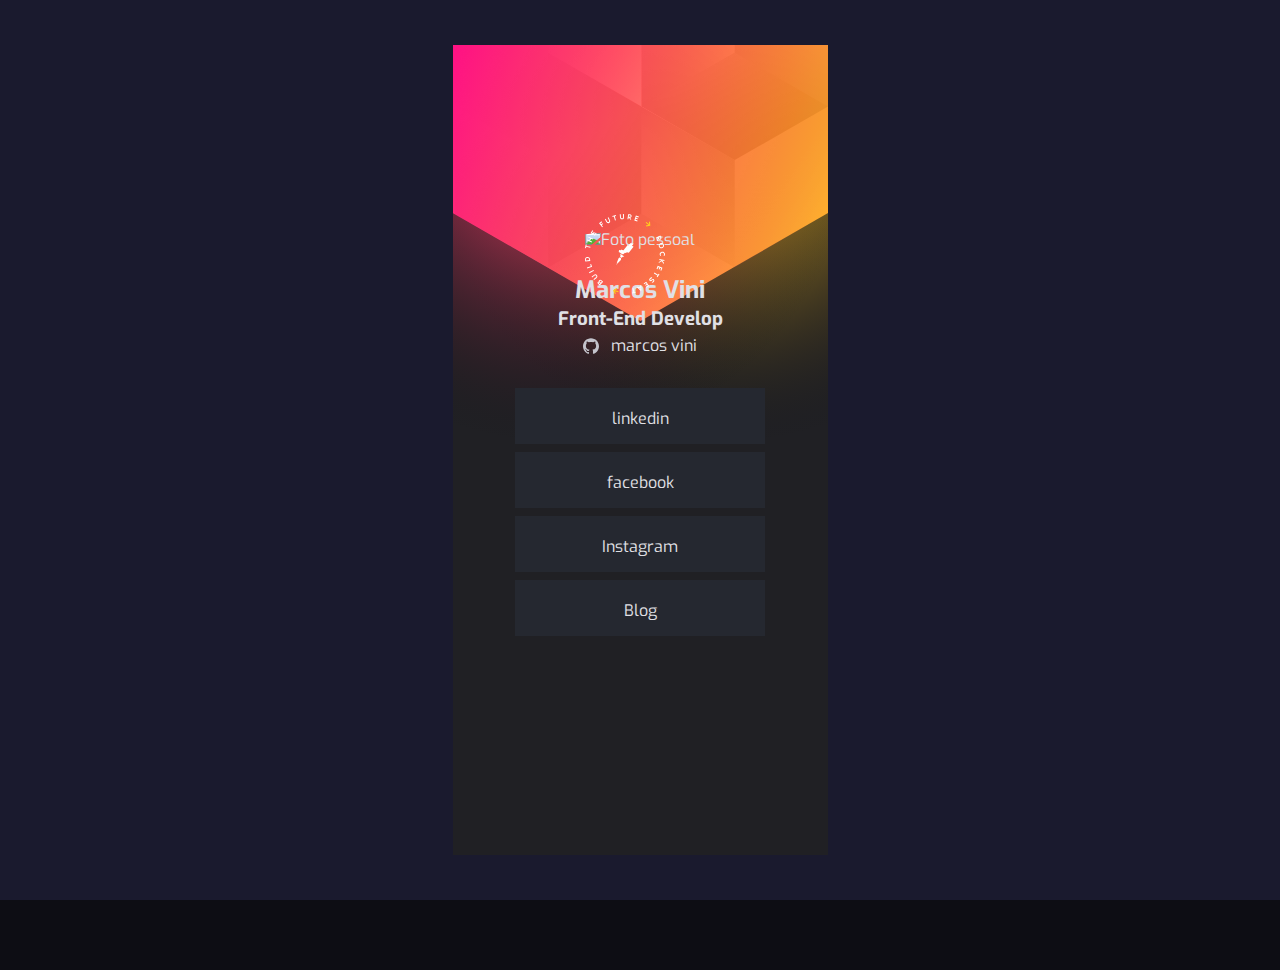
==== index.html @ bfc4aecf "fazendo alterações no card da nlw" ====
<!DOCTYPE html>

<html>
  <head>
    <title>Marcos vini - Front End Develop</title>

    <meta charset="UTF-8">
    <meta http-equiv="X-UA-Compatible" content="IE=edge">
    <meta name="viewport" content="width=device-width, initial-scale=1.0">
    <link rel="stylesheet" href="style.css" />
    <link rel="stylesheet" href="background.css" />


    <link rel="preconnect" href="https://fonts.googleapis.com" />
    <link rel="preconnect" href="https://fonts.gstatic.com" crossorigin />

    <link
      href="https://fonts.googleapis.com/css2?family=Roboto:wght@400;700&display=swap"
      rel="stylesheet"
    />
  </head>
  <body>

    <div class="context">
      <h1></h1>
    </div>

    <div class="area">
      <ul class="circles">
          <li></li>
          <li></li>
          <li></li>
          <li></li>
          <li></li>
          <li></li>
          <li></li>
          <li></li>
          <li></li>
      </ul>
      

      
<!-- assssssssssssssssssssssssssssssssssssss -->
    <div class="principal">
      <main>
      
        <div class="container">
          <div class="avatar">
            <span>
              <img src="images/build.svg" alt="Selo Rocketseat" />
            </span>
            <img
              src="https://avatars.githubusercontent.com/u/51343240?v=4"
              alt="Foto pessoal"
              id="UserImage"
            />
          </div>
  
          <h1 id="userName">Marcos Vini</h1>
          <h3>Front-End Develop</h3>
          <a id="userLink" 
          href="https://github.com/marcoscode404" 
          target="_blank">
            <img src="images/github.svg" alt="ícone github" />
            <span id="userLogin">marcos vini</span></a
            
          >
  
          <p id="userBio">
            
          </p>
  
          <ul id="socialLinks">
            <li class="linkedin">
              <a href="https://www.linkedin.com/in/marcos-vini-984903181/" 
              target="_blank">
                <!-- <img src="images/icons8-linkedin.svg" alt="ícone youtube" /> -->
                linkedin
              </a>
            </li>
            <li class="facebook">
              <a href="https://facebook.com/maykbrito" 
              target="_blank">
                <!-- <img src="images/icons8-facebook.svg" alt="ícone facebook" /> -->
                facebook
              </a>
            </li>
            <li class="instagram">
              <a href="https://instagram.com/maykbrito" 
              target="_blank">
                <!-- <img src="images/icons8-instagram.svg" alt="ícone instagram" /> -->
                Instagram
              </a>
            </li>
            <li class="Blog">
              <a href="https://twitter.com/maykbrito" 
              target="_blank">
                <!-- <img src="images/twitter.svg" alt="ícone twitter" /> -->
                Blog
              </a>
            </li>
  
            
          </ul>
          
        </div>
  
  
        
      </main>
  
    </div>

    <footer class="footer">

    </footer>


    </div>


    <script src="main.js"></script>

    
    <!-- script -->
  </body>
</html>
---- style.css ----
* {
  margin: 0;
  padding: 0;
  box-sizing: border-box;
}

html,
body {
  --black: hsl(240, 6%, 13%);
  --grey: hsl(240, 9%, 89%);

  height: 100%;
  font-family: 'Roboto', sans-serif;
  -webkit-font-smoothing: antialiased;
}

body {
  display: grid;
  place-items: center;
  /* background:   linear-gradient(to top, #000 50%, #000000 ); */
  
  
}

.principal {
  width: 100%;
  height: 100%;
  display: flex;
  /* background-color: red; */
  align-items: center;
  justify-content: center;
}

main {
  background: url(images/background.svg);
  width: 375px;
  height: 810px;
  position: absolute;

}

.container {
  max-width: 250px;
  margin-left: auto;
  margin-right: auto;
  text-align: center;
  

  color: var(--grey);
}

.avatar {
  width: 10rem;
  margin: 11.5rem auto 0;

  position: relative;
}

.avatar span {
  position: absolute;
  top: -15px;
  z-index: 1;
}

.avatar > img {
  width: 10rem;
  height: 11.5rem;
  object-fit: cover;

  clip-path: polygon(50% 0, 100% 25%, 100% 75%, 50% 100%, 0 75%, 0 25%);
}

h1 {
  font-size: 1.5rem;

  margin-top: 1.50rem;
}

a {
  color: var(--grey);
  text-decoration: none;

  margin-top: 0.25rem;

  display: flex;
  gap: 0.75rem;

  justify-content: center;
  align-items: center;
}

p {
  margin-top: 2rem;
}

ul {
  margin-top: 1rem;

  list-style: none;
  padding: 0;

  display: flex;
  align-items: center;
  flex-direction: column;
  gap: 0.5rem;
  align-items: flex-start;

  
}

#socialLinks li:hover{
  background-color: rgb(90, 14, 107);
}


#socialLinks li {
  display: flex;
  align-items: center;
  justify-content: center;
  background-color: rgb(37, 40, 48);
  height: 3.5em;
  width: 100%;
}

#socialLinks li a img {
 
  width: 40px;
  height: 40px;
  background-color: rgb(49, 32, 32);
  display: flex;
  align-items: center;
  justify-content: center;

}


@media screen and (max-width: 620px) {

  main {
  width: 308px;
  height: 750px;
  
  

  }


}
---- background.css ----
@import url('https://fonts.googleapis.com/css?family=Exo:400,700');

*{
    margin: 0px;
    padding: 0px;
    box-sizing: border-box;
}

body{
    font-family: 'Exo', sans-serif;
}


.context {
    width: 100%;
    position: absolute;
    top:50vh;
    
}

.context h1{
    text-align: center;
    color: #fff;
    font-size: 50px;
}


.area{
    background: #1a1a2e;  
    background: -webkit-linear-gradient(to left, #8f94fb, #4e54c8);  
    width: 100%;
    height:100vh;
    
    
   
}

.circles{
    position: absolute;
    top: 0;
    left: 0;
    width: 100%;
    height: 100%;
    overflow: hidden;
}

.circles li{
    position: absolute;
    display: block;
    list-style: none;
    width: 10px;
    height: 10px;
    background: rgba(255, 255, 255, 0.2);
    animation: animate 25s linear infinite;
    bottom: -150px;
    
}

.circles li:nth-child(1){
    left: 25%;
    width: 10px;
    height: 10px;
    animation-delay: 0s;
}


.circles li:nth-child(2){
    left: 10%;
    width: 10px;
    height: 10px;
    animation-delay: 2s;
    animation-duration: 12s;
}

.circles li:nth-child(3){
    left: 70%;
    width: 20px;
    height: 20px;
    animation-delay: 4s;
}

.circles li:nth-child(4){
    left: 40%;
    width: 20px;
    height: 20px;
    animation-delay: 0s;
    animation-duration: 18s;
}

.circles li:nth-child(5){
    left: 65%;
    width: 20px;
    height: 20px;
    animation-delay: 0s;
}

.circles li:nth-child(6){
    left: 75%;
    width: 110px;
    height: 110px;
    animation-delay: 3s;
}

.circles li:nth-child(7){
    left: 35%;
    width: 20px;
    height: 20px;
    animation-delay: 7s;
}

.circles li:nth-child(8){
    left: 50%;
    width: 25px;
    height: 25px;
    animation-delay: 15s;
    animation-duration: 45s;
}

.circles li:nth-child(9){
    left: 20%;
    width: 15px;
    height: 15px;
    animation-delay: 2s;
    animation-duration: 35s;
}

.circles li:nth-child(10){
    left: 85%;
    width: 20px;
    height: 20px;
    animation-delay: 0s;
    animation-duration: 11s;
}

.footer{
    background-color: #0d0d14;  
    width: 100%;
    height: 70px;
}



@keyframes animate {

    0%{
        transform: translateY(0) rotate(0deg);
        opacity: 1;
        border-radius: 0;
    }

    100%{
        transform: translateY(-1000px) rotate(720deg);
        opacity: 0;
        border-radius: 50%;
    }

}
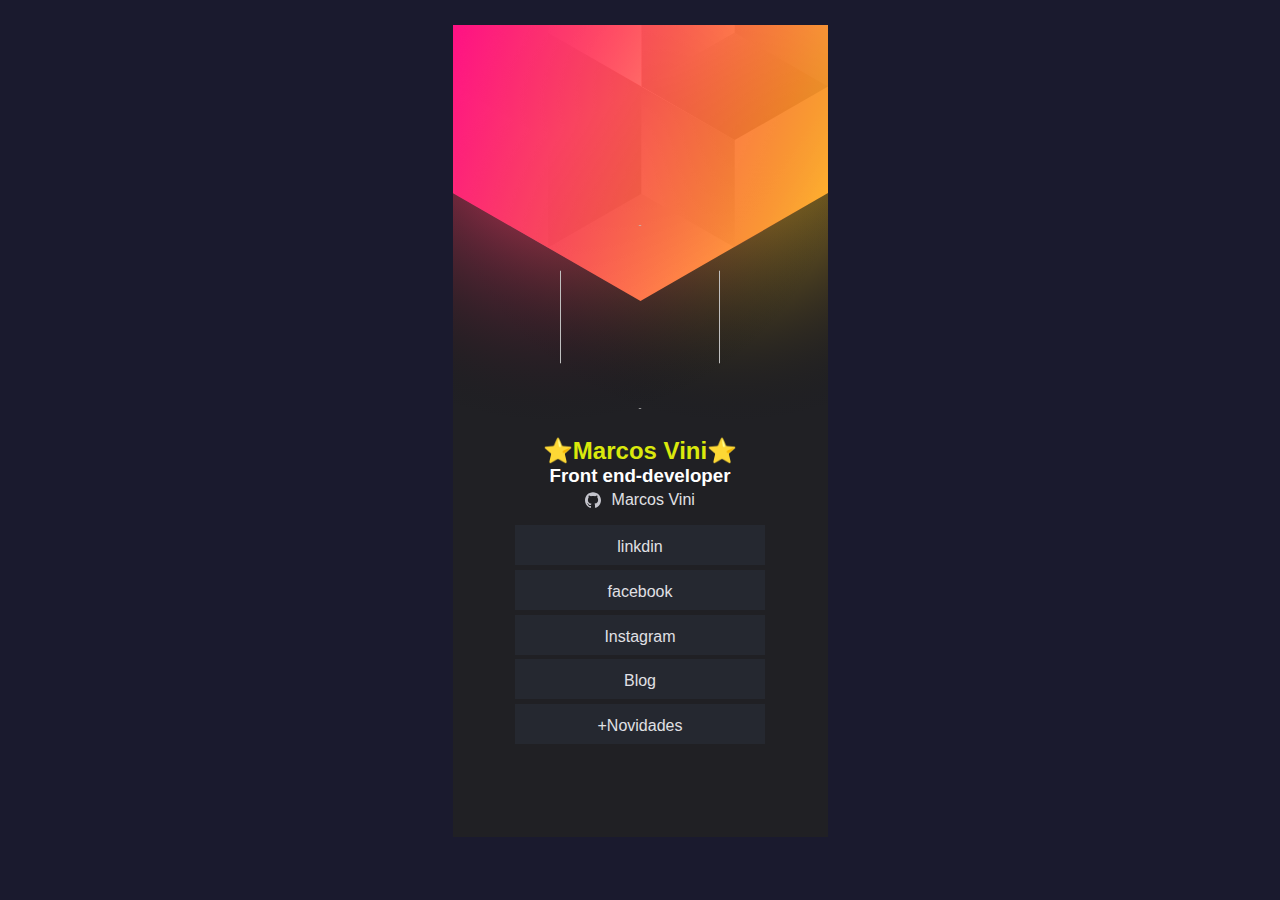
==== commit a7fdd9d4: "modificações no projeto do cracha nlw" ====
--- a/index.html
+++ b/index.html
@@ -1,127 +1,80 @@
 <!DOCTYPE html>
-
-<html>
-  <head>
-    <title>Marcos vini - Front End Develop</title>
-
+<html lang="pt-br">
+<head>
     <meta charset="UTF-8">
     <meta http-equiv="X-UA-Compatible" content="IE=edge">
     <meta name="viewport" content="width=device-width, initial-scale=1.0">
-    <link rel="stylesheet" href="style.css" />
     <link rel="stylesheet" href="background.css" />
+    <link rel="stylesheet" href="style.css">
+    <title>Meu Blog</title>
+</head>
+<body>
+    
 
+        <main>
 
-    <link rel="preconnect" href="https://fonts.googleapis.com" />
-    <link rel="preconnect" href="https://fonts.gstatic.com" crossorigin />
+            <div class="area">
+                <ul class="circles">
+                    <li>React</li>
+                    <li><a href="https://github.com/marcoscode404">html</a></li>
+                    <li>Css</li>
+                    <li>+</li>
+                    <li>Git</li>
+                    <li>Tailwind</li>
+                    <li>bootstrap</li>
+                    <li>+</li>
+                    <li>blog</li>
+                    <li>+</li>
+                </ul>
+            </div>
 
-    <link
-      href="https://fonts.googleapis.com/css2?family=Roboto:wght@400;700&display=swap"
-      rel="stylesheet"
-    />
-  </head>
-  <body>
+            <div class="principal">
+                <div class="container">
+                    <div class="avatar">
+                        <!-- <span>
+                            <img src="images/build.svg" alt="selo">
+                        </span> -->
+                        <img src="https://avatars.githubusercontent.com/u/51343240?v=4" alt="">
+                    </div>
+    
+                    <h1 id="userName">⭐Marcos Vini⭐</h1>
+                    <h3>Front end-developer</h3>
+                    <a id="userLink" href="https://github.com/marcoscode404" target="_blank">
+                        <img src="images/github.svg" alt="github icon" />
+                        <span id="userLogin">Marcos Vini</span>
+                    </a>
+    
+                    <!-- <p id="userBio">Bio</p> -->
+    
+                    <ul class="ulSocialLinks" id="socialLinks">
+                        <li class="linkedin">
+                            <a href="https://www.linkedin.com/in/marcos-vini-984903181/" target="_blank">linkdin</a>
+                        </li>
+                        <li class="facebook">
+                            <a href="https://www.facebook.com/Marcos.Code1999/" target="_blank">facebook</a>
+                        </li>
+                        <li class="instagram">
+                            <a href="https://www.instagram.com/marcosviniicode/" 
+                            target="_blank">
+                              <!-- <img src="images/icons8-instagram.svg" alt="ícone instagram" /> -->
+                              Instagram
+                            </a>
+                        </li>
+                        <li>
+                            <a href="#">Blog</a>
+                        </li>
+                        <li>
+                            <a href="#">+Novidades</a>
+                        </li>
+                    </ul>
+    
+    
+    
+                </div>
+            </div>
+        </main>
 
-    <div class="context">
-      <h1></h1>
-    </div>
-
-    <div class="area">
-      <ul class="circles">
-          <li></li>
-          <li></li>
-          <li></li>
-          <li></li>
-          <li></li>
-          <li></li>
-          <li></li>
-          <li></li>
-          <li></li>
-      </ul>
-      
-
-      
-<!-- assssssssssssssssssssssssssssssssssssss -->
-    <div class="principal">
-      <main>
-      
-        <div class="container">
-          <div class="avatar">
-            <span>
-              <img src="images/build.svg" alt="Selo Rocketseat" />
-            </span>
-            <img
-              src="https://avatars.githubusercontent.com/u/51343240?v=4"
-              alt="Foto pessoal"
-              id="UserImage"
-            />
-          </div>
-  
-          <h1 id="userName">Marcos Vini</h1>
-          <h3>Front-End Develop</h3>
-          <a id="userLink" 
-          href="https://github.com/marcoscode404" 
-          target="_blank">
-            <img src="images/github.svg" alt="ícone github" />
-            <span id="userLogin">marcos vini</span></a
-            
-          >
-  
-          <p id="userBio">
-            
-          </p>
-  
-          <ul id="socialLinks">
-            <li class="linkedin">
-              <a href="https://www.linkedin.com/in/marcos-vini-984903181/" 
-              target="_blank">
-                <!-- <img src="images/icons8-linkedin.svg" alt="ícone youtube" /> -->
-                linkedin
-              </a>
-            </li>
-            <li class="facebook">
-              <a href="https://facebook.com/maykbrito" 
-              target="_blank">
-                <!-- <img src="images/icons8-facebook.svg" alt="ícone facebook" /> -->
-                facebook
-              </a>
-            </li>
-            <li class="instagram">
-              <a href="https://instagram.com/maykbrito" 
-              target="_blank">
-                <!-- <img src="images/icons8-instagram.svg" alt="ícone instagram" /> -->
-                Instagram
-              </a>
-            </li>
-            <li class="Blog">
-              <a href="https://twitter.com/maykbrito" 
-              target="_blank">
-                <!-- <img src="images/twitter.svg" alt="ícone twitter" /> -->
-                Blog
-              </a>
-            </li>
-  
-            
-          </ul>
-          
-        </div>
-  
-  
         
-      </main>
-  
-    </div>
-
-    <footer class="footer">
-
-    </footer>
-
-
-    </div>
-
-
-    <script src="main.js"></script>
-
-    
-    <!-- script -->
-  </body>
-</html>
+        <script src="main.js"></script>
+</body>
+</html>--- a/background.css
+++ b/background.css
@@ -15,6 +15,7 @@
     width: 100%;
     position: absolute;
     top:50vh;
+    background-color: red;
     
 }
 
@@ -42,6 +43,7 @@
     width: 100%;
     height: 100%;
     overflow: hidden;
+    
 }
 
 .circles li{
@@ -50,47 +52,54 @@
     list-style: none;
     width: 10px;
     height: 10px;
-    background: rgba(255, 255, 255, 0.2);
+    background: rgba(203, 224, 11, 0.2);
     animation: animate 25s linear infinite;
     bottom: -150px;
+    font-size: 12px;
+    display: flex;
+    align-items: center;
+    justify-content: center;
+    color: #fff;
+    clip-path: polygon(50% 0%, 61% 35%, 98% 35%, 68% 57%, 79% 91%, 50% 70%, 21% 91%, 32% 57%, 2% 35%, 39% 35%);
     
 }
 
 .circles li:nth-child(1){
     left: 25%;
-    width: 10px;
-    height: 10px;
-    animation-delay: 0s;
+    width: 100px;
+    height: 100px;
+    animation-delay: 1s;
+    animation-duration: 30s;
 }
 
 
 .circles li:nth-child(2){
     left: 10%;
-    width: 10px;
-    height: 10px;
+    width: 100px;
+    height: 100px;
     animation-delay: 2s;
-    animation-duration: 12s;
+    animation-duration: 22s;
 }
 
 .circles li:nth-child(3){
     left: 70%;
-    width: 20px;
-    height: 20px;
+    width: 80px;
+    height: 80px;
     animation-delay: 4s;
 }
 
 .circles li:nth-child(4){
     left: 40%;
-    width: 20px;
-    height: 20px;
+    width: 50px;
+    height: 50px;
     animation-delay: 0s;
-    animation-duration: 18s;
+    animation-duration: 10s;
 }
 
 .circles li:nth-child(5){
     left: 65%;
-    width: 20px;
-    height: 20px;
+    width: 70px;
+    height: 70px;
     animation-delay: 0s;
 }
 
@@ -103,40 +112,35 @@
 
 .circles li:nth-child(7){
     left: 35%;
-    width: 20px;
-    height: 20px;
+    width: 135px;
+    height: 135px;
     animation-delay: 7s;
 }
 
 .circles li:nth-child(8){
     left: 50%;
-    width: 25px;
-    height: 25px;
+    width: 75px;
+    height: 75px;
     animation-delay: 15s;
     animation-duration: 45s;
 }
 
 .circles li:nth-child(9){
     left: 20%;
-    width: 15px;
-    height: 15px;
+    width: 75px;
+    height: 75px;
     animation-delay: 2s;
     animation-duration: 35s;
 }
 
 .circles li:nth-child(10){
     left: 85%;
-    width: 20px;
-    height: 20px;
+    width: 70px;
+    height: 70px;
     animation-delay: 0s;
     animation-duration: 11s;
 }
 
-.footer{
-    background-color: #0d0d14;  
-    width: 100%;
-    height: 70px;
-}
 
 
 
@@ -149,9 +153,17 @@
     }
 
     100%{
-        transform: translateY(-1000px) rotate(720deg);
+        transform: translateY(-1200px) rotate(720deg);
         opacity: 0;
         border-radius: 50%;
     }
 
-}+}
+
+/* @media screen and (max-width: 620px) {
+    .area {
+    background: red;
+    width: 100%;
+    height: 100%;
+    }
+}  */--- a/style.css
+++ b/style.css
@@ -1,150 +1,167 @@
 * {
-  margin: 0;
-  padding: 0;
-  box-sizing: border-box;
+    margin: 0;
+    padding: 0;
+    box-sizing: border-box;
 }
 
-html,
-body {
-  --black: hsl(240, 6%, 13%);
-  --grey: hsl(240, 9%, 89%);
-
-  height: 100%;
-  font-family: 'Roboto', sans-serif;
-  -webkit-font-smoothing: antialiased;
-}
-
-body {
-  display: grid;
-  place-items: center;
-  /* background:   linear-gradient(to top, #000 50%, #000000 ); */
+html, body {
+    --black: hsl(240, 6%, 13%);
+    --grey: hsl(240, 9%, 89%);
   
+    /* height: 100%; */
+    font-family: 'Roboto', sans-serif;
+    -webkit-font-smoothing: antialiased;
   
 }
 
-.principal {
-  width: 100%;
-  height: 100%;
-  display: flex;
-  /* background-color: red; */
-  align-items: center;
-  justify-content: center;
+/* .body {
+    /* display: grid;
+    place-items: center; */
+ 
+    /* background-color: red; */
+    /* width: 100%;
+    height: 100%; */
+
+main {
+    background: blue;
+    width: 100%;
+    height: 100vh;
+    display: flex;
+    align-items: center;
+    justify-content: center;
 }
 
-main {
-  background: url(images/background.svg);
-  width: 375px;
-  height: 810px;
-  position: absolute;
+.principal {
+    width: 375px;
+    height: 850px;
+    min-height: 800px;
+    /* background-color: red; */
+    position: absolute;
+    background: url(images/background.svg);
+    background-repeat: no-repeat;
+}
+ 
+
+.container {
+    max-width: 250px;
+    margin-left: auto;
+    margin-right: auto;
+    text-align: center;
+}
+
+.avatar {
+    width: 10rem;
+    margin: 11.5rem auto 0;
+    margin: 5.5rem auto 0;
+    position: relative;
 
 }
 
-.container {
-  max-width: 250px;
-  margin-left: auto;
-  margin-right: auto;
-  text-align: center;
-  
-
-  color: var(--grey);
-}
-
-.avatar {
-  width: 10rem;
-  margin: 11.5rem auto 0;
-
-  position: relative;
-}
-
-.avatar span {
-  position: absolute;
-  top: -15px;
-  z-index: 1;
-}
+/* .avatar spam {
+    position: absolute;
+    top: -15px;
+    z-index: 1;
+} */
 
 .avatar > img {
-  width: 10rem;
-  height: 11.5rem;
-  object-fit: cover;
+    margin-top: 7rem;
+    width: 10rem;
+    height: 11.5rem;
+    object-fit: cover;
 
-  clip-path: polygon(50% 0, 100% 25%, 100% 75%, 50% 100%, 0 75%, 0 25%);
+    clip-path: polygon(50% 0, 100% 25%, 100% 75%, 50% 100%, 0 75%, 0 25% ) ;
 }
 
 h1 {
-  font-size: 1.5rem;
+    font-size: 1.5rem;
+    color: rgb(218, 233, 12);
+    margin-top: 1.50rem;
 
-  margin-top: 1.50rem;
+}
+h3 {
+    color: #fff;
 }
 
 a {
-  color: var(--grey);
-  text-decoration: none;
-
-  margin-top: 0.25rem;
-
-  display: flex;
-  gap: 0.75rem;
-
-  justify-content: center;
-  align-items: center;
+    color: var(--grey);
+    text-decoration: none;
+    margin-top: 0.25rem;
+    display: flex;
+    gap: 0.65rem;
+    justify-content: center;
+    align-items: center;
 }
 
 p {
-  margin-top: 2rem;
-}
-
-ul {
-  margin-top: 1rem;
-
-  list-style: none;
-  padding: 0;
-
-  display: flex;
-  align-items: center;
-  flex-direction: column;
-  gap: 0.5rem;
-  align-items: flex-start;
-
-  
-}
-
-#socialLinks li:hover{
-  background-color: rgb(90, 14, 107);
+    margin-top: 2rem;
 }
 
 
-#socialLinks li {
-  display: flex;
-  align-items: center;
-  justify-content: center;
-  background-color: rgb(37, 40, 48);
-  height: 3.5em;
-  width: 100%;
-}
-
-#socialLinks li a img {
- 
-  width: 40px;
-  height: 40px;
-  background-color: rgb(49, 32, 32);
-  display: flex;
-  align-items: center;
-  justify-content: center;
+.ulSocialLinks {
+    margin-top: 1rem;
+    
+    list-style: none;
+    padding: 0;
+    
+    display: flex;
+    align-items: center;
+    flex-direction: column;
+    gap: 0.3rem;
 
 }
 
+.ulSocialLinks li {
+    display: flex;
+    align-items: center;
+    justify-content: center;
+    background-color: rgb(37, 40, 48);
+    height: 2.5rem;
+    width: 100%;
+}
 
-@media screen and (max-width: 620px) {
+.ulSocialLinks li:hover {
+    background-color: rgba(203, 224, 11, 0.2);
+}
 
-  main {
-  width: 308px;
-  height: 750px;
-  
-  
 
-  }
+@media screen and  (max-width: 620px){
+    main {
+        width: 100%;
+        height: 100%;
+    }
+   
 
+    .principal{
+        height: 47rem;
+        display: flex;
+        justify-content: flex-start;
+        align-items: flex-start;
+    }
+    .container{
+        width: 380px;
+        
+    }
+
+    .avatar > img {
+        
+        background-color: blue;
+        margin-top: 1rem;
+    }
 
 }
 
-
+@media screen and  (max-width: 420px){
+    .principal{
+       
+       
+    }
+    .container{
+        height: 400px;
+    }
+    .ulSocialLinks {
+        width: 100%;
+    }
+    .ulSocialLinks li {
+        width: 100%;
+    }
+}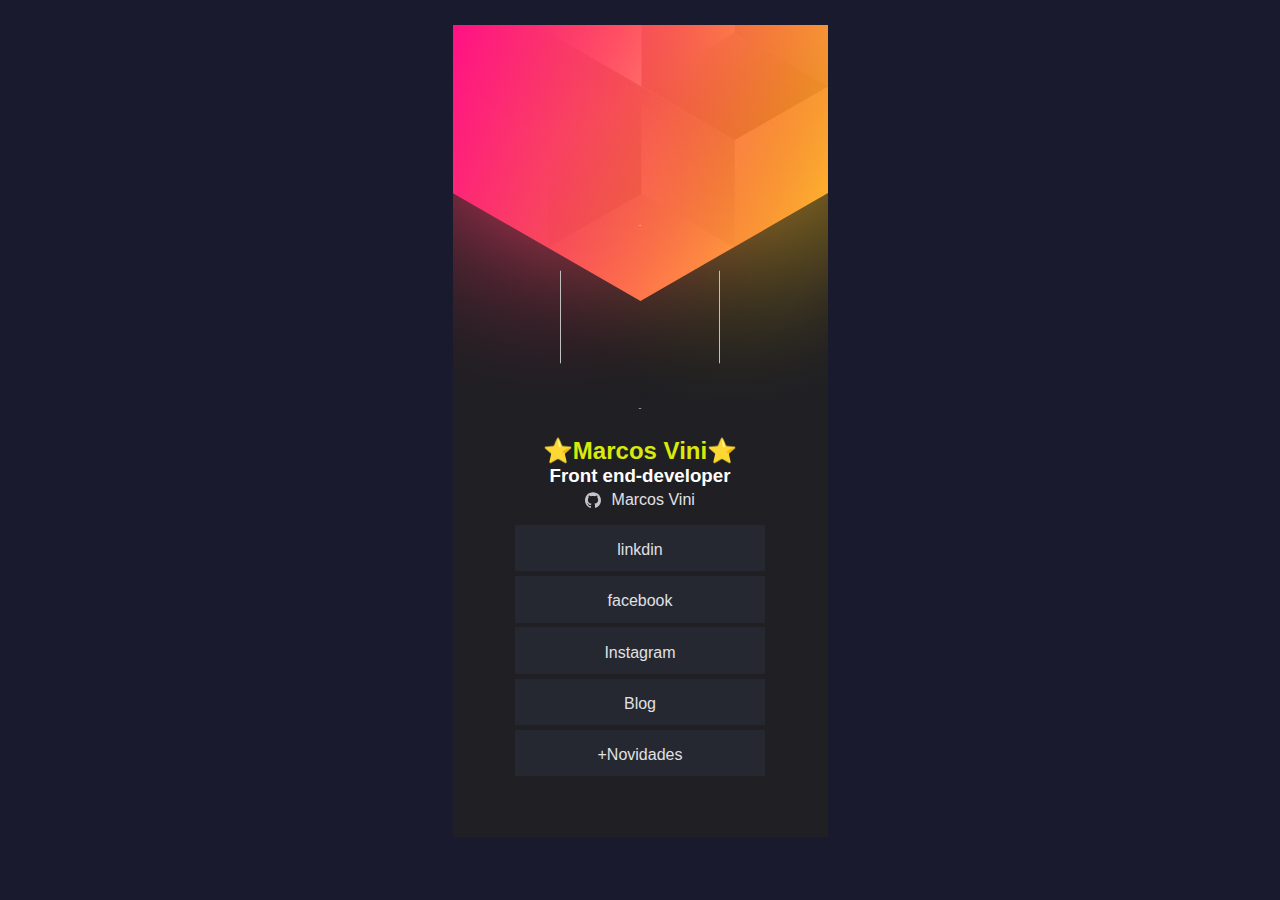
==== commit d52480d8: "alteração no conteudo das ul" ====
--- a/index.html
+++ b/index.html
@@ -15,15 +15,15 @@
 
             <div class="area">
                 <ul class="circles">
-                    <li>React</li>
-                    <li><a href="https://github.com/marcoscode404">html</a></li>
-                    <li>Css</li>
+                    <li>x</li>
                     <li>+</li>
-                    <li>Git</li>
-                    <li>Tailwind</li>
-                    <li>bootstrap</li>
                     <li>+</li>
-                    <li>blog</li>
+                    <li>+</li>
+                    <li>+</li>
+                    <li>+</li>
+                    <li>+</li>
+                    <li>+</li>
+                    <li>+</li>
                     <li>+</li>
                 </ul>
             </div>
--- a/style.css
+++ b/style.css
@@ -102,7 +102,7 @@
     
     list-style: none;
     padding: 0;
-    
+    cursor: pointer;
     display: flex;
     align-items: center;
     flex-direction: column;
@@ -115,12 +115,12 @@
     align-items: center;
     justify-content: center;
     background-color: rgb(37, 40, 48);
-    height: 2.5rem;
+    height: 2.9rem;
     width: 100%;
 }
 
 .ulSocialLinks li:hover {
-    background-color: rgba(203, 224, 11, 0.2);
+    background-color: rgba(219, 243, 8, 0.2);
 }
 
 
@@ -136,6 +136,9 @@
         display: flex;
         justify-content: flex-start;
         align-items: flex-start;
+        margin-left: 5px;
+        margin-right: 5px;
+        
     }
     .container{
         width: 380px;
@@ -152,7 +155,9 @@
 
 @media screen and  (max-width: 420px){
     .principal{
-       
+       margin-top: 10px;
+       margin-left: 5px;
+       margin-right: 5px;
        
     }
     .container{
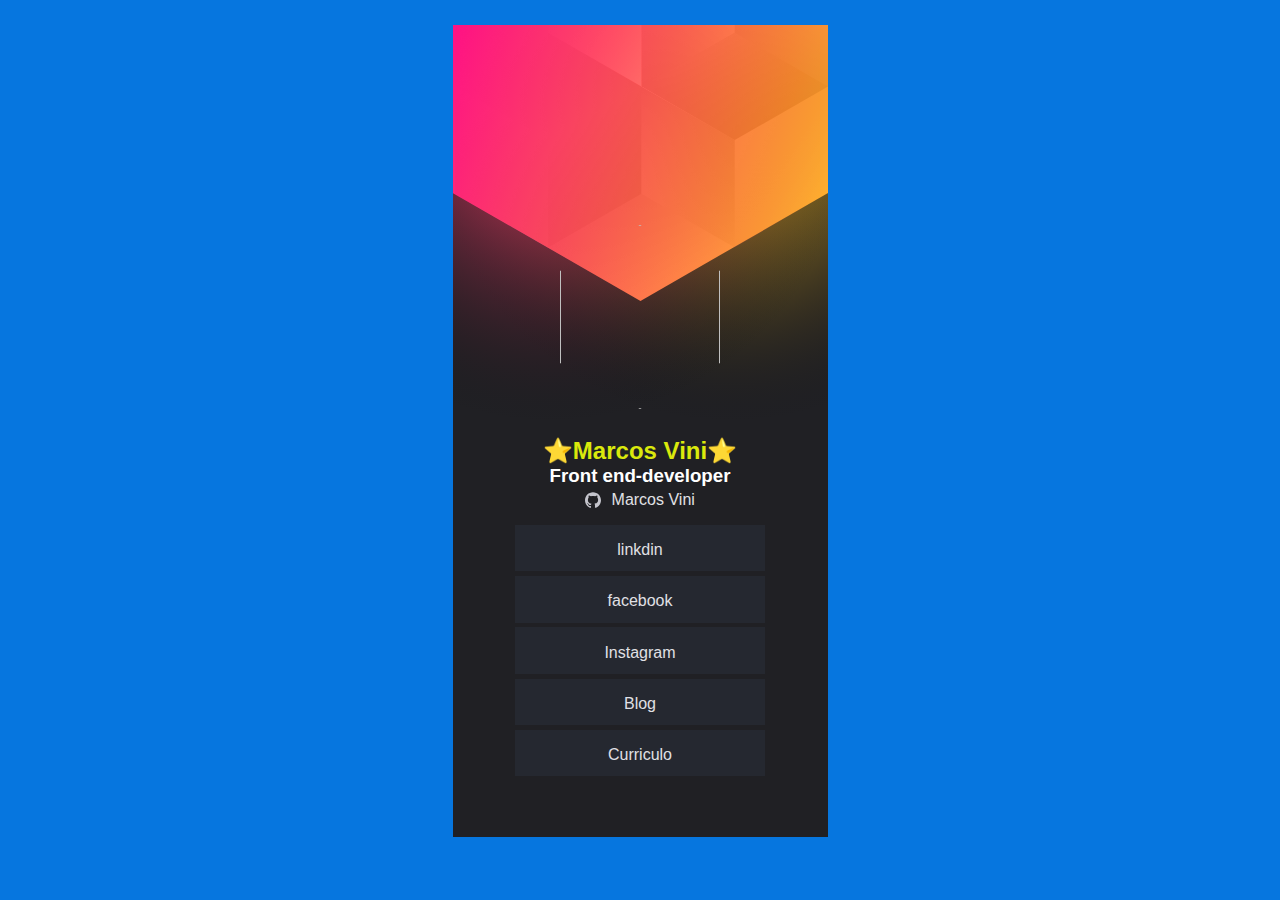
==== commit bb41729e: "." ====
--- a/index.html
+++ b/index.html
@@ -15,16 +15,16 @@
 
             <div class="area">
                 <ul class="circles">
-                    <li>x</li>
-                    <li>+</li>
-                    <li>+</li>
-                    <li>+</li>
-                    <li>+</li>
-                    <li>+</li>
-                    <li>+</li>
-                    <li>+</li>
-                    <li>+</li>
-                    <li>+</li>
+                    <li></li>
+                    <li></li>
+                    <li></li>
+                    <li></li>
+                    <li></li>
+                    <li></li>
+                    <li></li>
+                    <li></li>
+                    <li></li>
+                    <li></li>
                 </ul>
             </div>
 
@@ -64,8 +64,9 @@
                             <a href="#">Blog</a>
                         </li>
                         <li>
-                            <a href="#">+Novidades</a>
+                            <a href="#">Curriculo</a>
                         </li>
+                        
                     </ul>
     
     
--- a/background.css
+++ b/background.css
@@ -27,7 +27,7 @@
 
 
 .area{
-    background: #1a1a2e;  
+    background: #0676df;  
     background: -webkit-linear-gradient(to left, #8f94fb, #4e54c8);  
     width: 100%;
     height:100vh;
@@ -119,8 +119,8 @@
 
 .circles li:nth-child(8){
     left: 50%;
-    width: 75px;
-    height: 75px;
+    width: 50px;
+    height: 50px;
     animation-delay: 15s;
     animation-duration: 45s;
 }
--- a/style.css
+++ b/style.css
@@ -147,8 +147,9 @@
 
     .avatar > img {
         
-        background-color: blue;
-        margin-top: 1rem;
+        width: 8rem;
+        height: 9.5rem;
+        margin-top: 4rem;
     }
 
 }
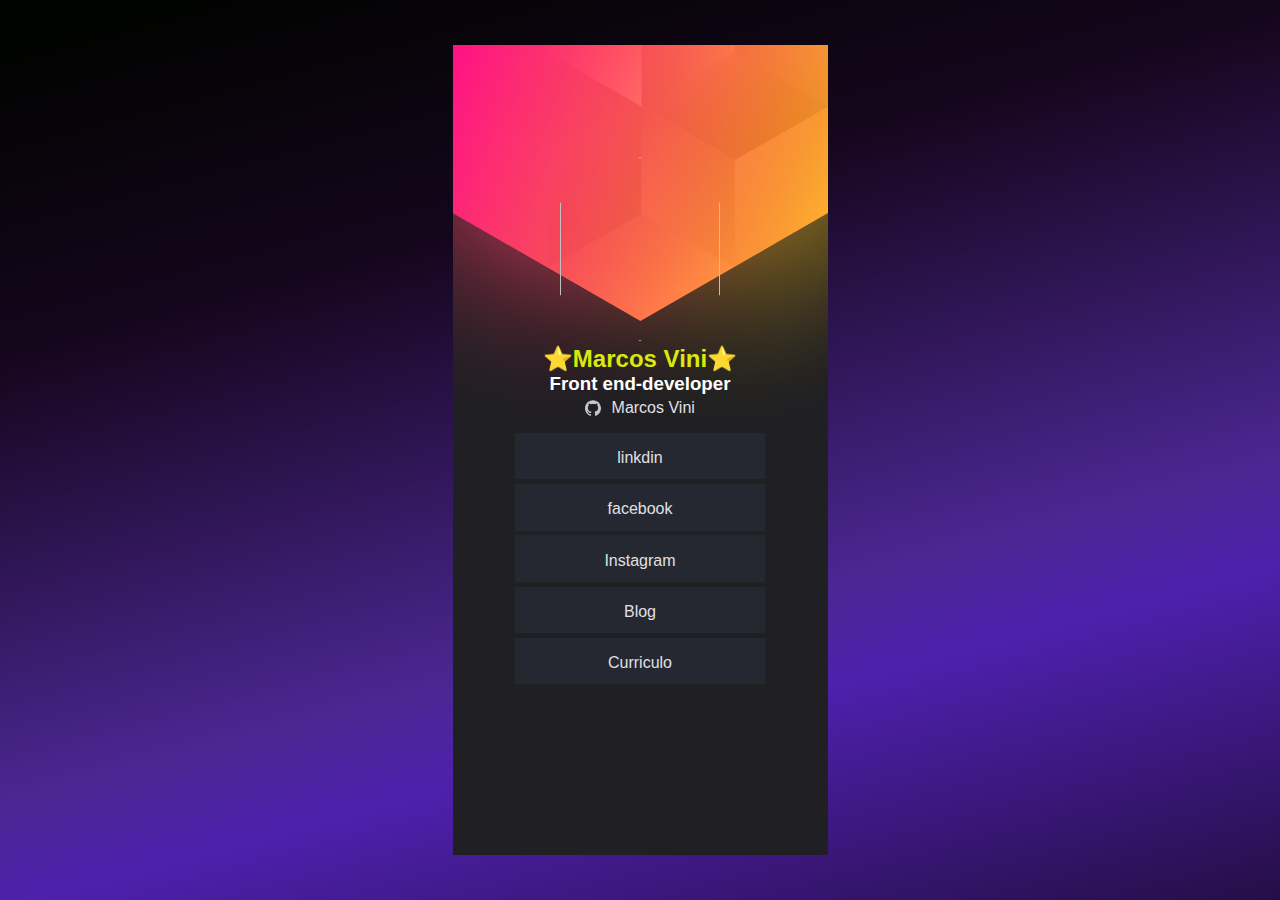
==== commit b9dd4b72: "mudanças de background color e responsividade" ====
--- a/index.html
+++ b/index.html
@@ -26,7 +26,11 @@
                     <li></li>
                     <li></li>
                 </ul>
+               
             </div>
+
+
+            
 
             <div class="principal">
                 <div class="container">
@@ -73,8 +77,12 @@
     
                 </div>
             </div>
+
+         
+
         </main>
 
+     
         
         <script src="main.js"></script>
 </body>
--- a/background.css
+++ b/background.css
@@ -27,8 +27,8 @@
 
 
 .area{
-    background: #0676df;  
-    background: -webkit-linear-gradient(to left, #8f94fb, #4e54c8);  
+    background: rgb(1,3,0);
+    background: linear-gradient(165deg, rgba(1,3,0,1) 4%, rgba(21,6,29,1) 29%, rgba(75,39,147,1) 65%, rgba(78,32,173,1) 73%, rgba(37,14,70,1) 100%);
     width: 100%;
     height:100vh;
     
@@ -52,7 +52,7 @@
     list-style: none;
     width: 10px;
     height: 10px;
-    background: rgba(203, 224, 11, 0.2);
+    background: rgba(227, 228, 220, 0.2);
     animation: animate 25s linear infinite;
     bottom: -150px;
     font-size: 12px;
@@ -66,8 +66,8 @@
 
 .circles li:nth-child(1){
     left: 25%;
-    width: 100px;
-    height: 100px;
+    width: 10px;
+    height: 10px;
     animation-delay: 1s;
     animation-duration: 30s;
 }
@@ -75,68 +75,75 @@
 
 .circles li:nth-child(2){
     left: 10%;
-    width: 100px;
-    height: 100px;
+    width: 10px;
+    height: 10px;
     animation-delay: 2s;
     animation-duration: 22s;
 }
 
 .circles li:nth-child(3){
     left: 70%;
-    width: 80px;
-    height: 80px;
+    width: 10px;
+    height: 10px;
     animation-delay: 4s;
 }
 
 .circles li:nth-child(4){
     left: 40%;
-    width: 50px;
-    height: 50px;
+    width: 10px;
+    height: 10px;
     animation-delay: 0s;
     animation-duration: 10s;
 }
 
 .circles li:nth-child(5){
     left: 65%;
-    width: 70px;
-    height: 70px;
+    width: 10px;
+    height: 10px;
     animation-delay: 0s;
 }
 
 .circles li:nth-child(6){
     left: 75%;
-    width: 110px;
-    height: 110px;
+    width: 10px;
+    height: 10px;
     animation-delay: 3s;
 }
 
 .circles li:nth-child(7){
     left: 35%;
-    width: 135px;
-    height: 135px;
+    width: 10px;
+    height: 10px;
     animation-delay: 7s;
 }
 
 .circles li:nth-child(8){
     left: 50%;
-    width: 50px;
-    height: 50px;
+    width: 30px;
+    height: 30px;
     animation-delay: 15s;
     animation-duration: 45s;
+    
+    
 }
 
 .circles li:nth-child(9){
     left: 20%;
-    width: 75px;
-    height: 75px;
+    width: 20px;
+    height: 20px;
     animation-delay: 2s;
     animation-duration: 35s;
+    background-color: rgba(229, 255, 0, 0.932);
+    
 }
+
+
+
 
 .circles li:nth-child(10){
     left: 85%;
-    width: 70px;
-    height: 70px;
+    width: 10px;
+    height: 10px;
     animation-delay: 0s;
     animation-duration: 11s;
 }
@@ -160,10 +167,3 @@
 
 }
 
-/* @media screen and (max-width: 620px) {
-    .area {
-    background: red;
-    width: 100%;
-    height: 100%;
-    }
-}  */--- a/style.css
+++ b/style.css
@@ -14,13 +14,6 @@
   
 }
 
-/* .body {
-    /* display: grid;
-    place-items: center; */
- 
-    /* background-color: red; */
-    /* width: 100%;
-    height: 100%; */
 
 main {
     background: blue;
@@ -33,8 +26,8 @@
 
 .principal {
     width: 375px;
-    height: 850px;
-    min-height: 800px;
+    height: 90vh;
+    min-height: 700px;
     /* background-color: red; */
     position: absolute;
     background: url(images/background.svg);
@@ -64,7 +57,7 @@
 } */
 
 .avatar > img {
-    margin-top: 7rem;
+    margin-top: 1.50rem;
     width: 10rem;
     height: 11.5rem;
     object-fit: cover;
@@ -75,7 +68,7 @@
 h1 {
     font-size: 1.5rem;
     color: rgb(218, 233, 12);
-    margin-top: 1.50rem;
+    margin-top: 1.rem;
 
 }
 h3 {
@@ -120,7 +113,7 @@
 }
 
 .ulSocialLinks li:hover {
-    background-color: rgba(219, 243, 8, 0.2);
+    background-color: rgba(38, 41, 11, 0.2);
 }
 
 
@@ -128,17 +121,13 @@
     main {
         width: 100%;
         height: 100%;
+        
+      
     }
    
 
     .principal{
-        height: 47rem;
-        display: flex;
-        justify-content: flex-start;
-        align-items: flex-start;
-        margin-left: 5px;
-        margin-right: 5px;
-        
+        margin: auto;
     }
     .container{
         width: 380px;
@@ -152,22 +141,56 @@
         margin-top: 4rem;
     }
 
+    .ulSocialLinks {
+        
+        margin: 10px 5px 5px 5px ;
+    }
+
 }
 
-@media screen and  (max-width: 420px){
+
+
+
+
+@media screen and  (max-height: 420px){
+
+    .avatar > img {
+        margin-top: -1.50rem;
+    } 
+
+
     .principal{
-       margin-top: 10px;
-       margin-left: 5px;
-       margin-right: 5px;
+       margin-top: 10px 5px 10px 5px;
+       min-height: 400px;
+       
        
     }
     .container{
-        height: 400px;
+        width: 100%;
+        height: 300px;
+        /* background-color: red; */
     }
     .ulSocialLinks {
         width: 100%;
+        height: 50px;
+        display: flex;
+        flex-direction: row;
+        align-items: flex-start;
+        font-size: 10px;
+        background-color: rgb(33, 48, 36);
+        margin-top: 2rem;
+        border-radius: 40px;
+        
     }
     .ulSocialLinks li {
-        width: 100%;
+        border-radius: 8px;
+        background-color: rgba(19, 109, 49, 0.719);
     }
+
+
+    span{
+        border-bottom: 1px solid black;
+    }
+   
+
 }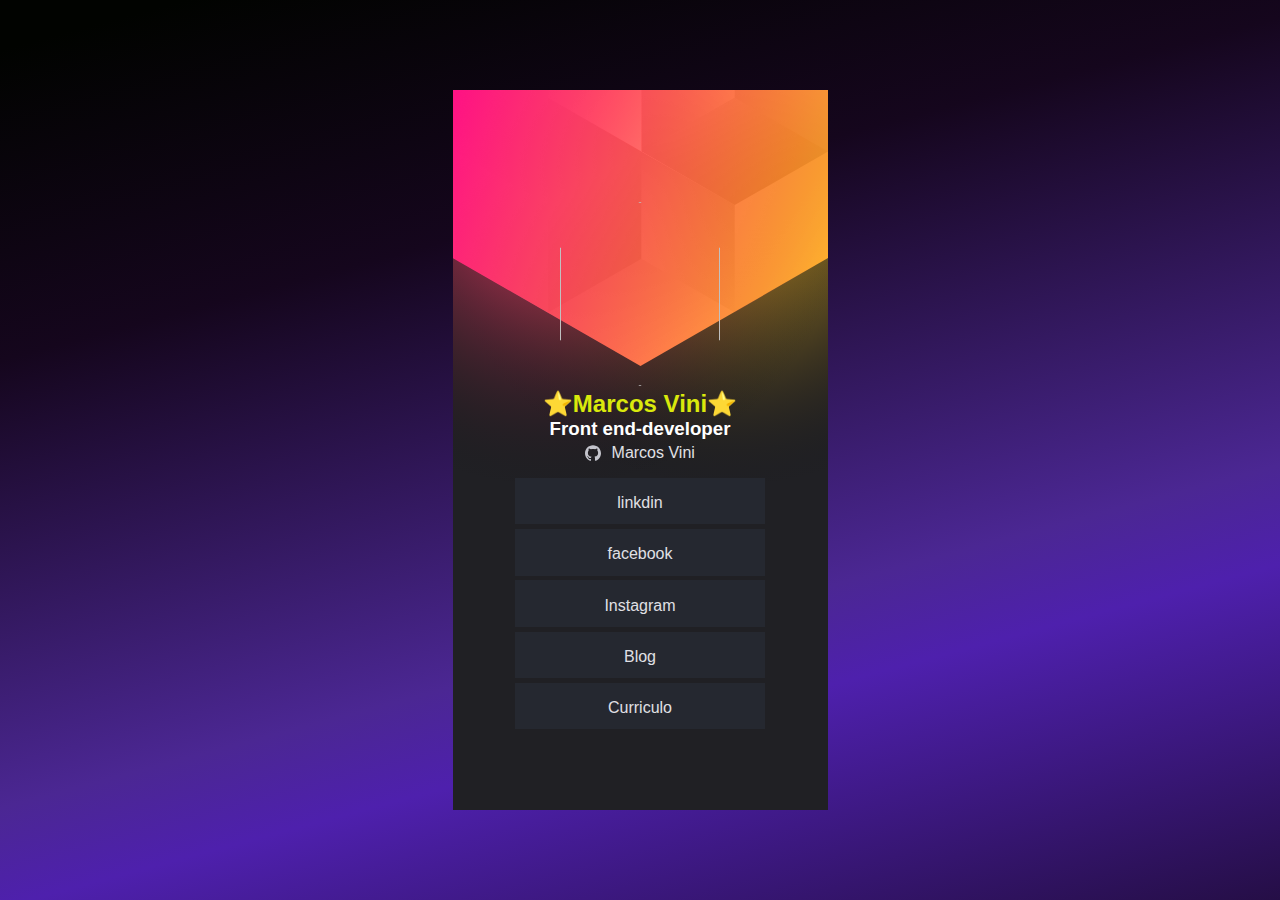
==== commit 4f749638: "alterando tamanho da div principal" ====
--- a/index.html
+++ b/index.html
@@ -24,6 +24,9 @@
                     <li></li>
                     <li></li>
                     <li></li>
+                        
+                     
+                   
                     <li></li>
                 </ul>
                
--- a/background.css
+++ b/background.css
@@ -62,6 +62,12 @@
     color: #fff;
     clip-path: polygon(50% 0%, 61% 35%, 98% 35%, 68% 57%, 79% 91%, 50% 70%, 21% 91%, 32% 57%, 2% 35%, 39% 35%);
     
+}
+
+.circles li .ast{
+    width: 100px;
+    height: 100px;
+    animation: animate 25s linear infinite;
 }
 
 .circles li:nth-child(1){
@@ -129,8 +135,8 @@
 
 .circles li:nth-child(9){
     left: 20%;
-    width: 20px;
-    height: 20px;
+    width: 10px;
+    height: 10px;
     animation-delay: 2s;
     animation-duration: 35s;
     background-color: rgba(229, 255, 0, 0.932);
--- a/style.css
+++ b/style.css
@@ -26,12 +26,14 @@
 
 .principal {
     width: 375px;
-    height: 90vh;
+    height: 80vh;
     min-height: 700px;
     /* background-color: red; */
     position: absolute;
     background: url(images/background.svg);
     background-repeat: no-repeat;
+    margin-bottom: 10px;
+    margin-top: 10px;
 }
  
 
